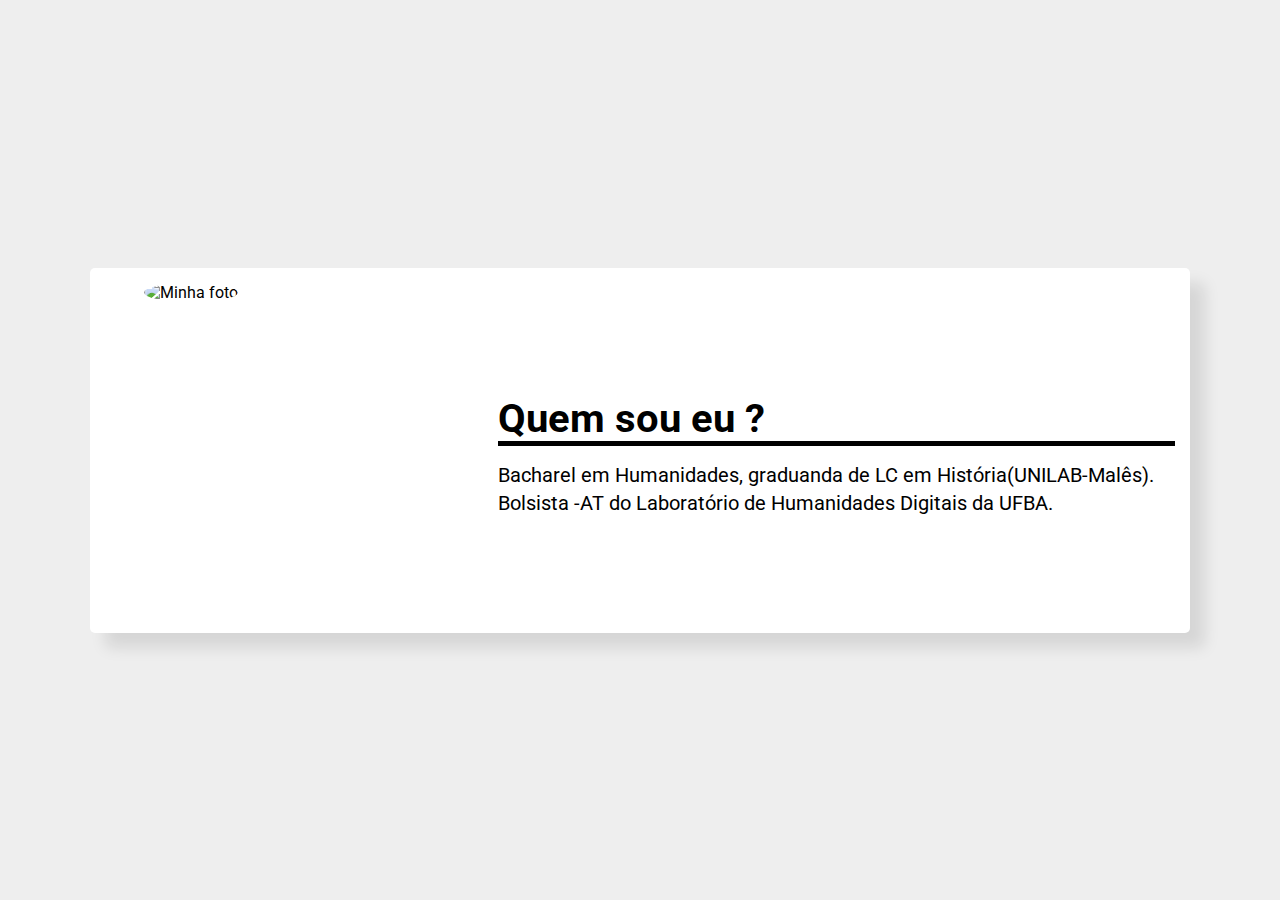
==== index.html @ e91e493c "Update foto" ====
<!DOCTYPE html>
<html lang="pt-br">
    <head>
        <meta charset="UTF-8">
        <meta name="viewport" content="width=device-width, initial-scale=1.0">
        <meta http-equiv="X-UA-Compatible" content="ie=edge">
        <title>Bem vindo</title>

         <!--Google Fonts-->
        <link 
            href="https://fonts.googleapis.com/css?family=Roboto:400,700&display=swap" 
            rel="stylesheet">

        <!--Font Awesome-->
        <link 
            rel="stylesheet" 
            href="https://use.fontawesome.com/releases/v5.8.2/css/all.css"
            integrity="sha384-oS3vJWv+0UjzBfQzYUhtDYW+Pj2yciDJxpsK1OYPAYjqT085Qq/1cq5FLXAZQ7Ay" 
            crossorigin="anonymous">

        <!--Meu estilo-->
        <link rel="stylesheet" href="./css/style.css">
    </head>
    <body>
        <main class="container">
            <article>
                <section class="foto-social">
                    <div class="foto">
                        <img src="..imagem/priscila.png" alt="Minha foto" title="colocar meu nome">
                    </div>
                    <ul class="social">
                        <li>  
                            <a href="#" target="_blank">
                                <span class="fab fa-linkedin-in"></span>
                            </a>
                        </li>

                        <li>
                            <a href="#" target="_blank">
                                    <span class="fab fa-youtube"></span>
                            </a>
                        </li>

                        <li>  
                            <a href="#" target="_blank">
                                <span class="fab fa-facebook-f"></span>
                            </a>
                        </li>

                        <li>  
                            <a href="#" target="_blank">
                                <span class="fab fa-twitter"></span>
                            </a>
                        </li>
                    </ul>
                </section>
                <section class="texto">
                    <h1>Quem sou eu ?</h1>
                    <p>
                        Bacharel em Humanidades, graduanda de LC em História(UNILAB-Malês). 
                        Bolsista -AT do Laboratório de Humanidades Digitais da UFBA.
                    </p>
                    
                </section>
            </article>
        </main>
    </body>
</html>
---- css/style.css ----
* {
    margin: 0;
    padding: 0;
    box-sizing: border-box;
    list-style: none;
}

body, html {
    width: 100%;
    height: 100%;
    background-color: #EEE;
    font-family: 'Roboto', Arial, Helvetica, sans-serif;
    font-size: 16px;

    display: flex;
    justify-content: center;
    align-items: center;
    flex-wrap: wrap;
}

img{max-width: 100% !important;}

h1 {
    font-weight: bold;
    font-size: 2.5em;
    line-height: 1em;
    margin: 15px auto;
}

h1::after {
    content: "";
    display: block;
    width: 100%;
    height: 5px;
    background-color: #000;
    margin: 2px 0 15px 0;
}

span {font-size: 1.5em;}

a {text-decoration: none; color: #000}

p {
    font-size: 1.25em;
    line-height: 1.4em;
}

p + p {margin: 15px 0;}

.container {
    width: 1100px;
    padding: 15px;
    display: flex;
    justify-content: center;
    align-items: center;
    flex-direction: column;

    background-color: #FFF;
    box-shadow: 15px 15px 15px 0px rgba(0, 0, 0, .1);
    border-radius: 5px;
}

main {
    width: 100%;
    height: auto;
    margin: 0 auto;
}

article {
    width: 100%;
    display: flex;
    justify-content: center;
    align-items: center;
    flex-wrap: wrap;
}

section.foto-social {
    flex: 1 1 100px;
}

section.texto {
    flex: 1 1 400px;
}

section + section {margin-left: 15px;}

.foto {
    width: 300px;
    height: 300px;
    margin: 0 auto;
    border-radius: 50%;
}

.foto img {
    width: 300px;
    height: 300px;
    margin: 0 auto;
    border-radius: 50%;
}

ul.social {
    width: 100%;
    height: auto;
    margin-top: 15px;
    display: flex;
    justify-content: center;
    align-items: center;
}

ul.social li {
    flex: 1 1 35px;
    margin: 5px;
}

ul.social li a {
    text-align: center;
    display: block;
    padding: 5px;
    transition: all .5s ease-in-out;
}

ul.social li a:hover {opacity: .5;}
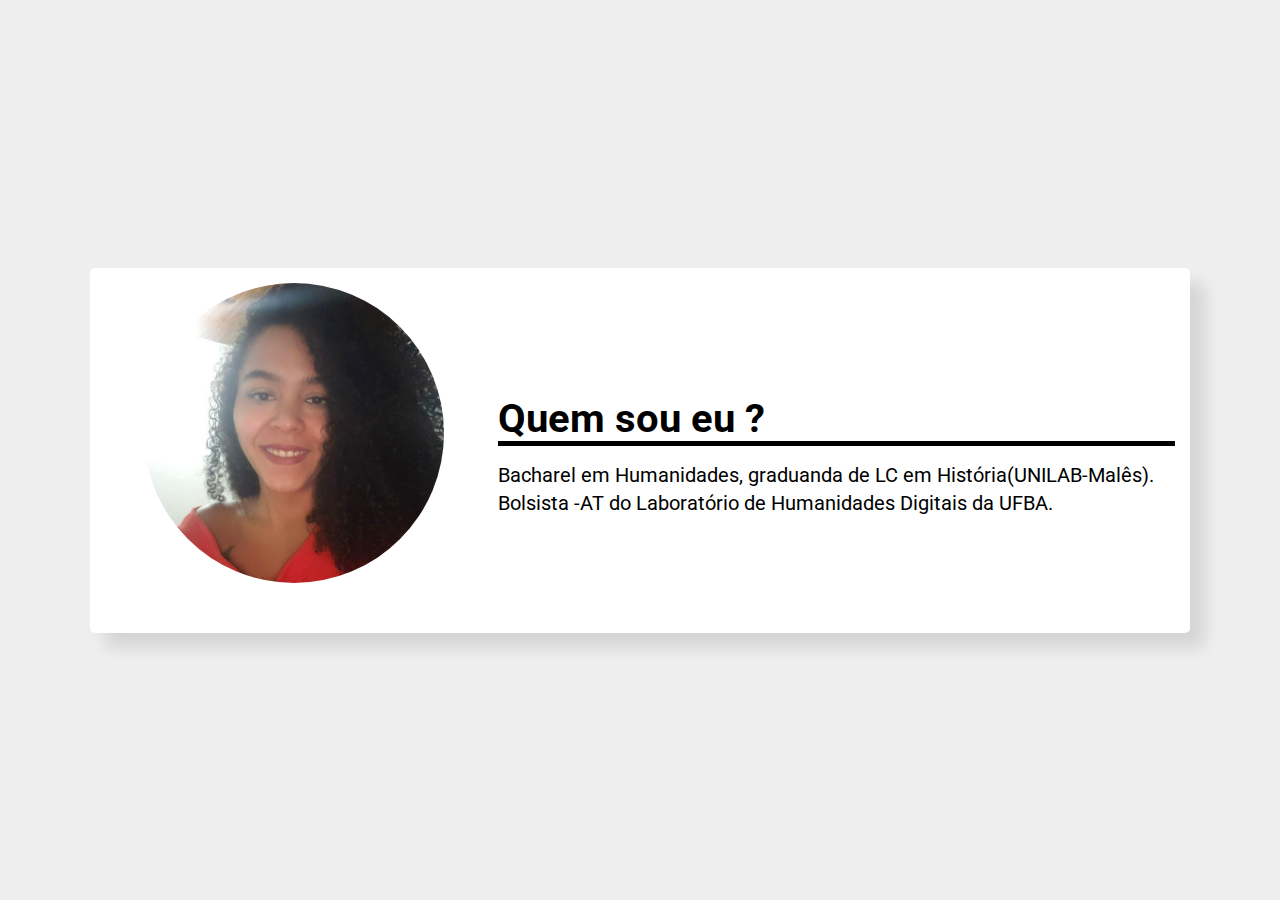
==== commit 11d94a25: "correçã (/)" ====
--- a/index.html
+++ b/index.html
@@ -26,7 +26,7 @@
             <article>
                 <section class="foto-social">
                     <div class="foto">
-                        <img src="..imagem/priscila.png" alt="Minha foto" title="colocar meu nome">
+                        <img src="../img/priscila.png" alt="Minha foto" title="colocar meu nome">
                     </div>
                     <ul class="social">
                         <li>  
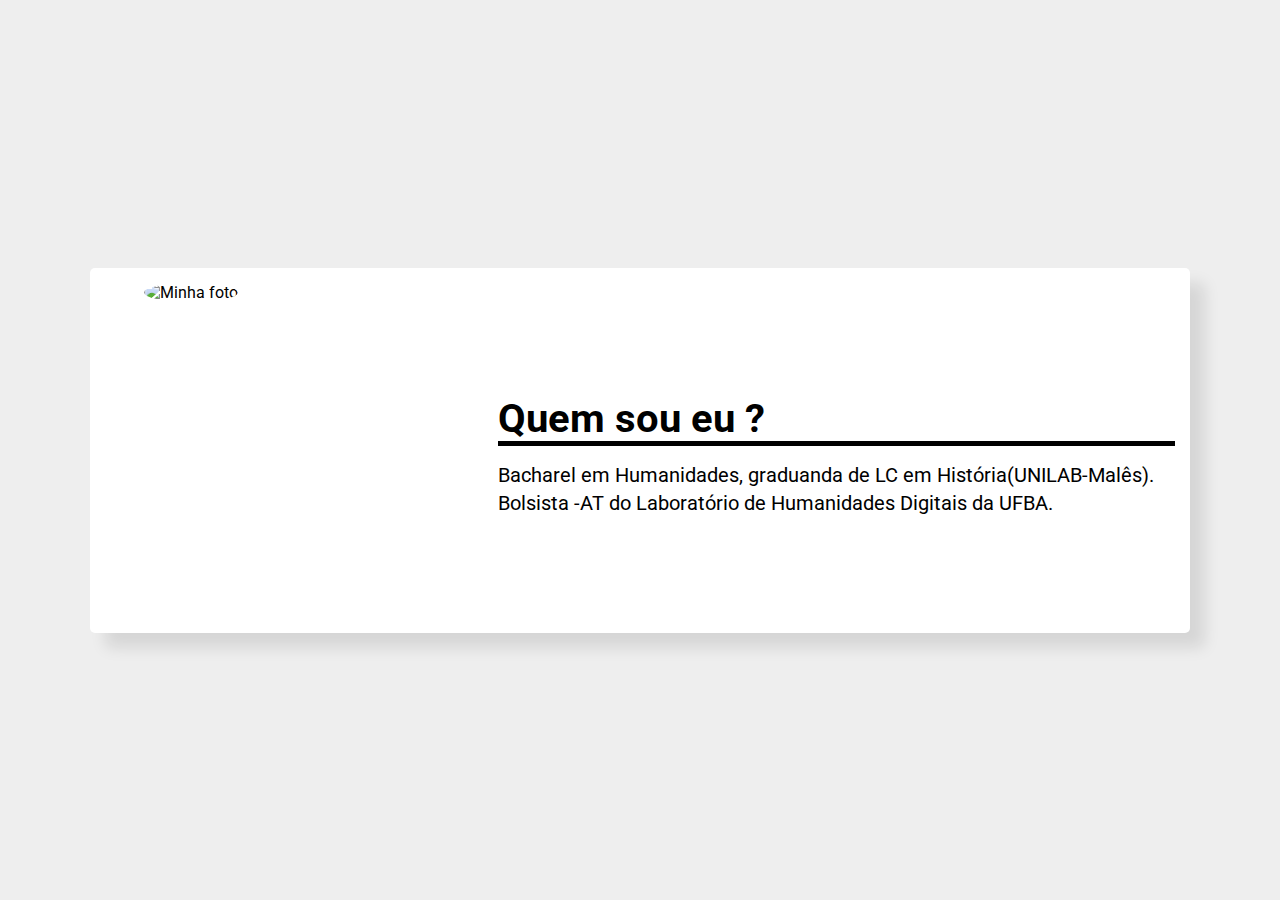
==== commit 5b7a5b8d: "alter" ====
--- a/index.html
+++ b/index.html
@@ -26,7 +26,7 @@
             <article>
                 <section class="foto-social">
                     <div class="foto">
-                        <img src="../img/priscila.png" alt="Minha foto" title="colocar meu nome">
+                        <img src="D:\Repositorios\priscilavalverdes.github.io\img\pri.png" alt="Minha foto" title="colocar meu nome">
                     </div>
                     <ul class="social">
                         <li>  
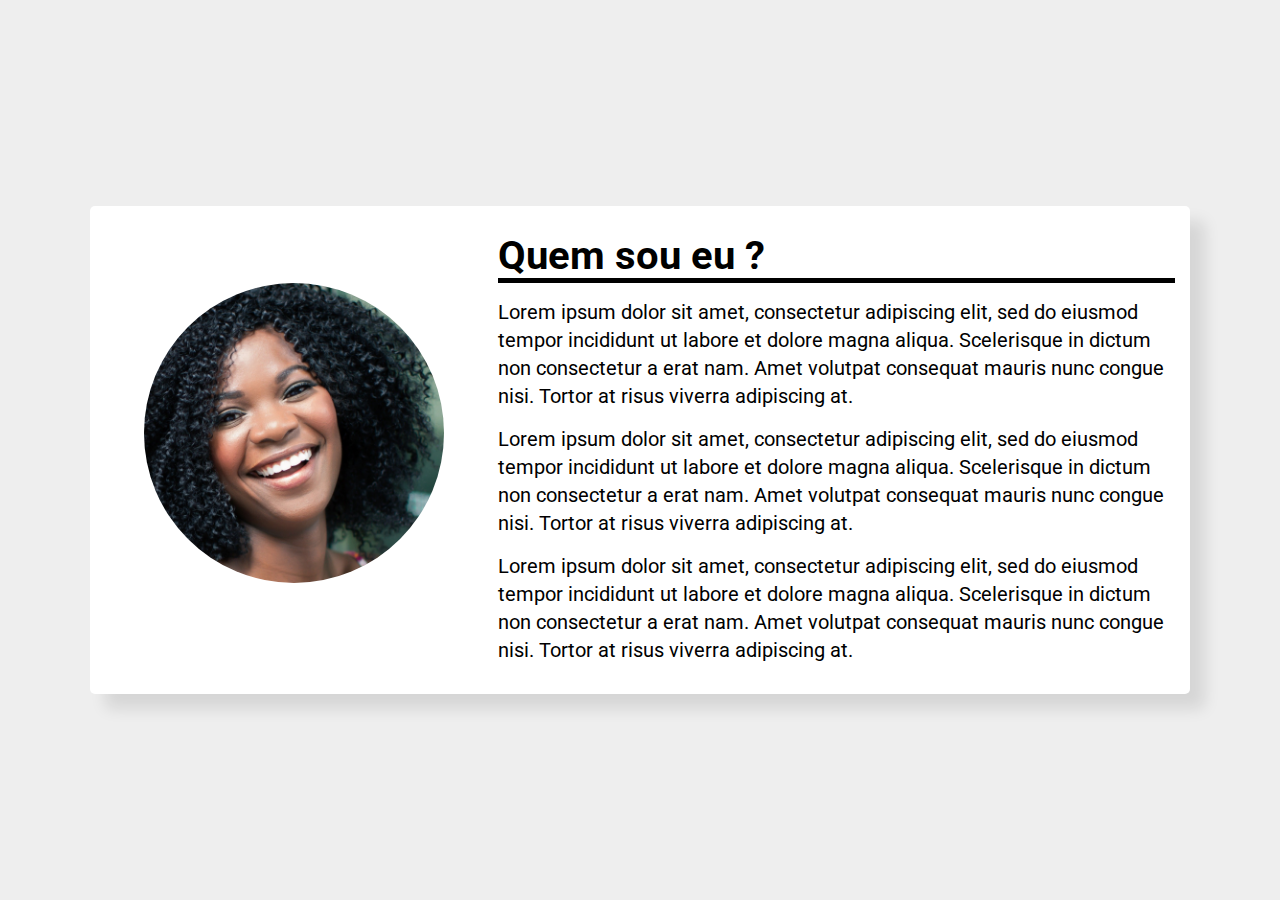
==== commit af7031c1: "alter" ====
--- a/index.html
+++ b/index.html
@@ -26,7 +26,7 @@
             <article>
                 <section class="foto-social">
                     <div class="foto">
-                        <img src="D:\Repositorios\priscilavalverdes.github.io\img\pri.png" alt="Minha foto" title="colocar meu nome">
+                        <img src="../img/mulher.png" alt="Minha foto" title="colocar meu nome">
                     </div>
                     <ul class="social">
                         <li>  
@@ -57,10 +57,26 @@
                 <section class="texto">
                     <h1>Quem sou eu ?</h1>
                     <p>
-                        Bacharel em Humanidades, graduanda de LC em História(UNILAB-Malês). 
-                        Bolsista -AT do Laboratório de Humanidades Digitais da UFBA.
+                        Lorem ipsum dolor sit amet, consectetur adipiscing elit, 
+                        sed do eiusmod tempor incididunt ut labore et dolore 
+                        magna aliqua. Scelerisque in dictum non consectetur a 
+                        erat nam. Amet volutpat consequat mauris nunc congue nisi. 
+                        Tortor at risus viverra adipiscing at.
                     </p>
-                    
+                    <p>
+                        Lorem ipsum dolor sit amet, consectetur adipiscing elit, 
+                        sed do eiusmod tempor incididunt ut labore et dolore 
+                        magna aliqua. Scelerisque in dictum non consectetur a 
+                        erat nam. Amet volutpat consequat mauris nunc congue nisi. 
+                        Tortor at risus viverra adipiscing at.
+                    </p>
+                    <p>
+                        Lorem ipsum dolor sit amet, consectetur adipiscing elit, 
+                        sed do eiusmod tempor incididunt ut labore et dolore 
+                        magna aliqua. Scelerisque in dictum non consectetur a 
+                        erat nam. Amet volutpat consequat mauris nunc congue nisi. 
+                        Tortor at risus viverra adipiscing at.
+                    </p>
                 </section>
             </article>
         </main>
--- a/css/style.css
+++ b/css/style.css
@@ -119,4 +119,4 @@
     transition: all .5s ease-in-out;
 }
 
-ul.social li a:hover {opacity: .5;}
+ul.social li a:hover {opacity: .5;}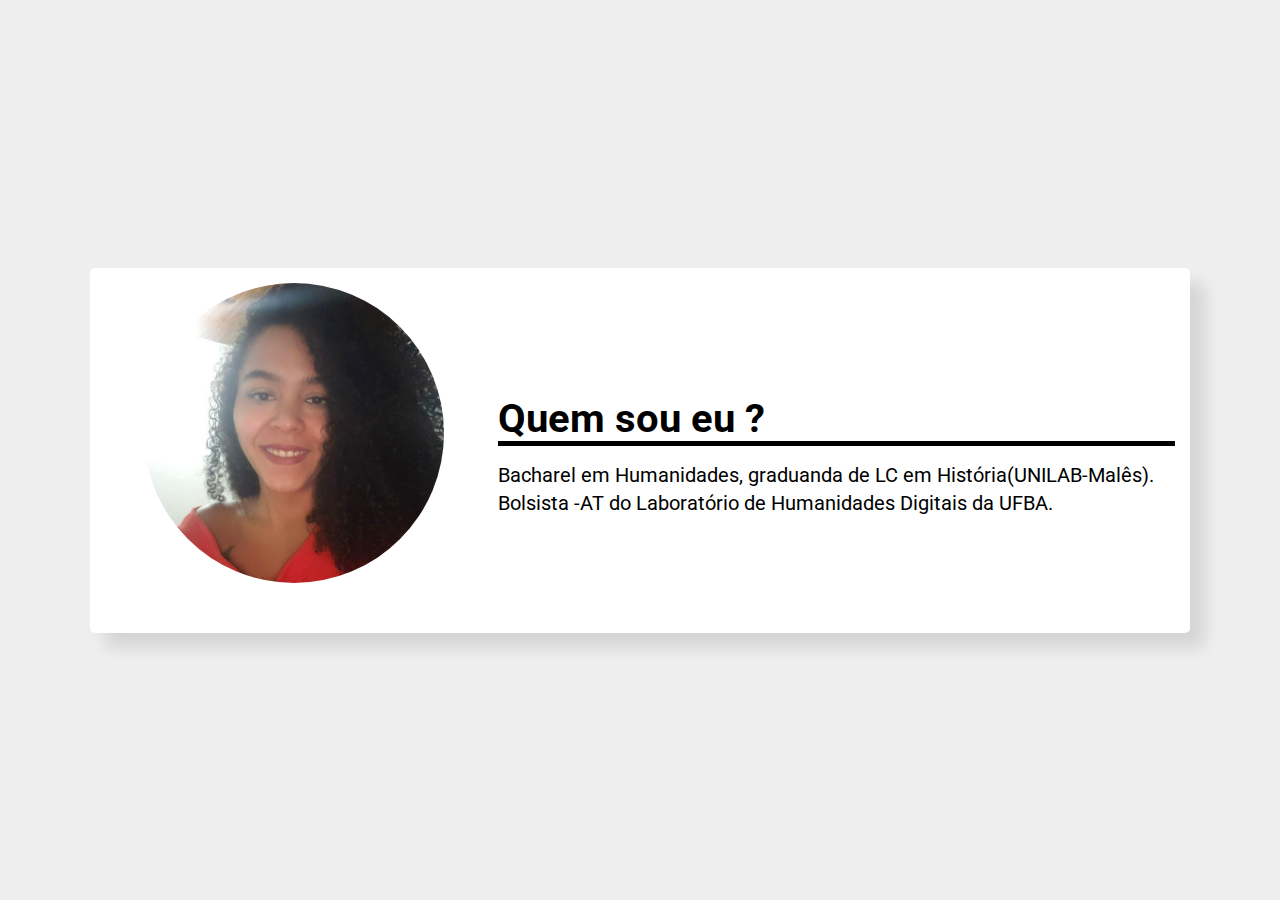
==== commit 5a889b7e: "alterações" ====
--- a/index.html
+++ b/index.html
@@ -26,7 +26,7 @@
             <article>
                 <section class="foto-social">
                     <div class="foto">
-                        <img src="../img/mulher.png" alt="Minha foto" title="colocar meu nome">
+                        <img src="../img/priscila.png" alt="Minha foto" title="colocar meu nome">
                     </div>
                     <ul class="social">
                         <li>  
@@ -57,25 +57,7 @@
                 <section class="texto">
                     <h1>Quem sou eu ?</h1>
                     <p>
-                        Lorem ipsum dolor sit amet, consectetur adipiscing elit, 
-                        sed do eiusmod tempor incididunt ut labore et dolore 
-                        magna aliqua. Scelerisque in dictum non consectetur a 
-                        erat nam. Amet volutpat consequat mauris nunc congue nisi. 
-                        Tortor at risus viverra adipiscing at.
-                    </p>
-                    <p>
-                        Lorem ipsum dolor sit amet, consectetur adipiscing elit, 
-                        sed do eiusmod tempor incididunt ut labore et dolore 
-                        magna aliqua. Scelerisque in dictum non consectetur a 
-                        erat nam. Amet volutpat consequat mauris nunc congue nisi. 
-                        Tortor at risus viverra adipiscing at.
-                    </p>
-                    <p>
-                        Lorem ipsum dolor sit amet, consectetur adipiscing elit, 
-                        sed do eiusmod tempor incididunt ut labore et dolore 
-                        magna aliqua. Scelerisque in dictum non consectetur a 
-                        erat nam. Amet volutpat consequat mauris nunc congue nisi. 
-                        Tortor at risus viverra adipiscing at.
+                        Bacharel em Humanidades, graduanda de LC em História(UNILAB-Malês). Bolsista -AT do Laboratório de Humanidades Digitais da UFBA.
                     </p>
                 </section>
             </article>
